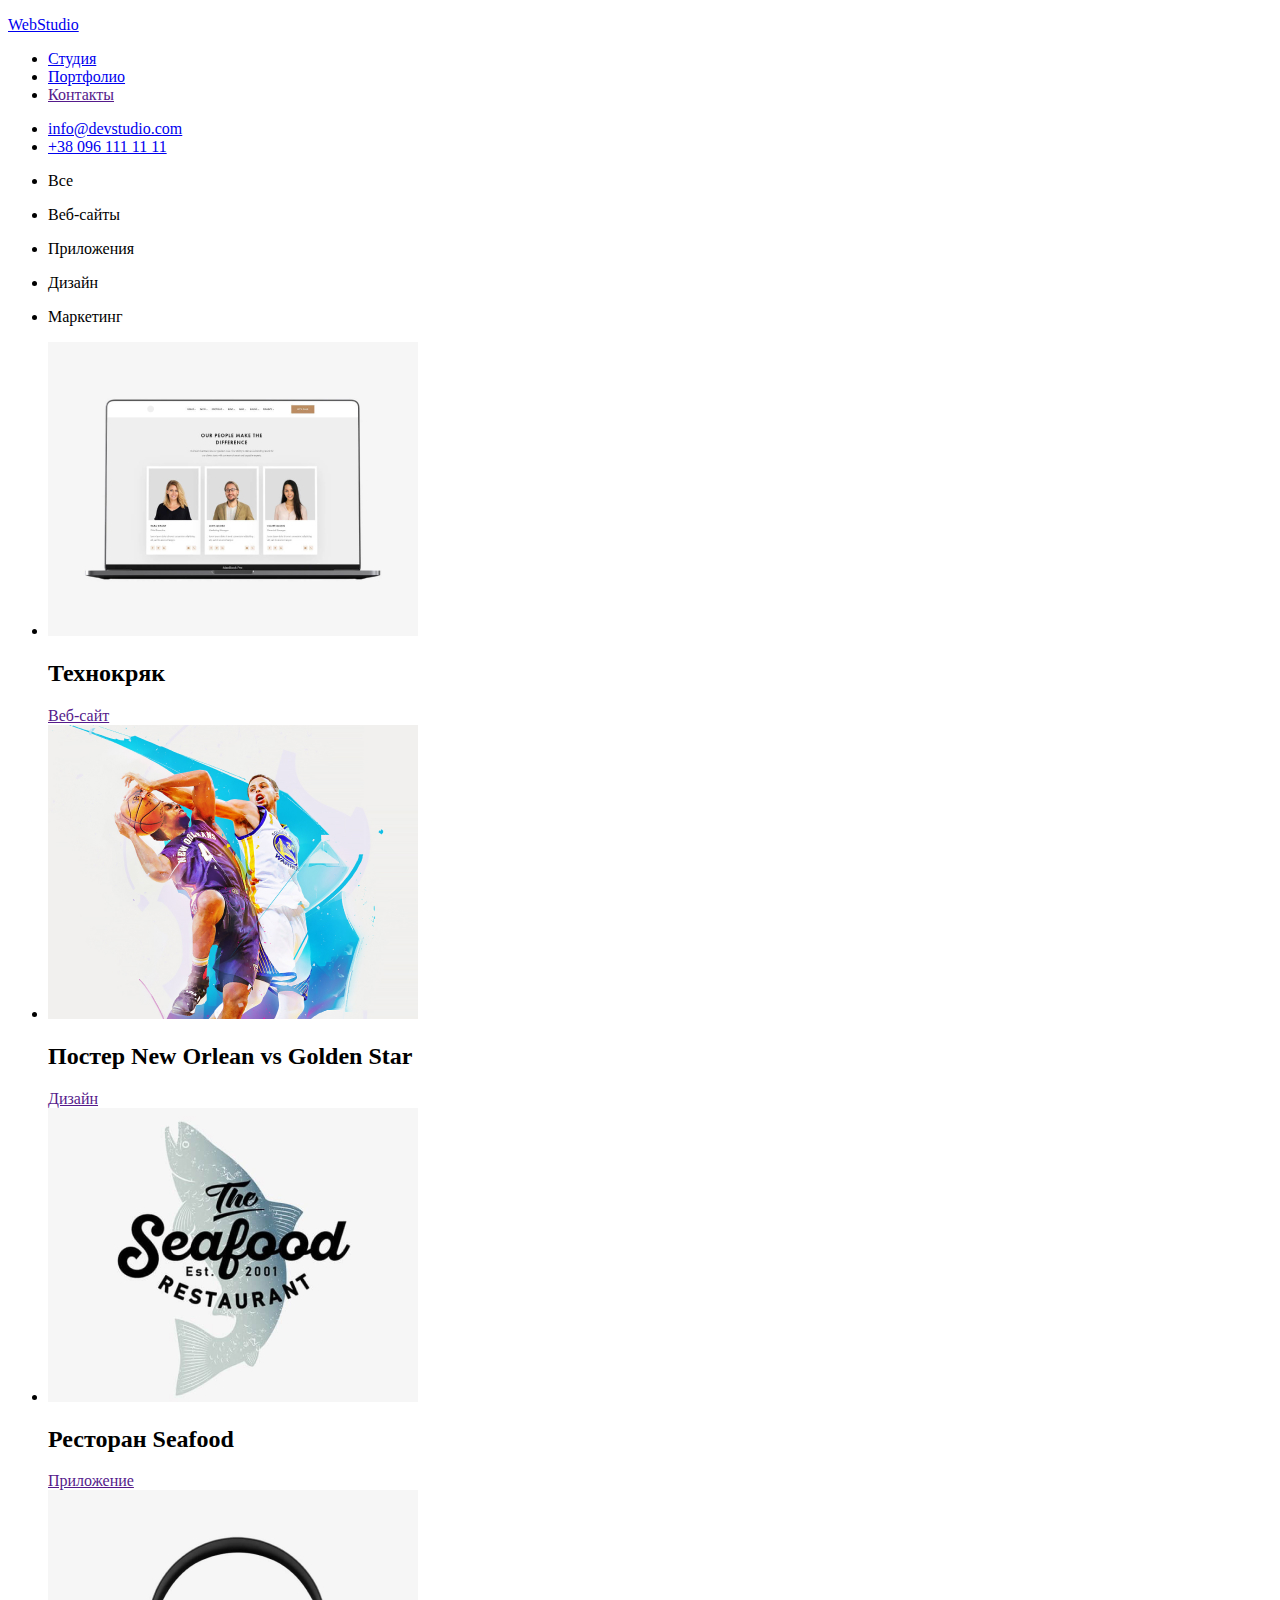
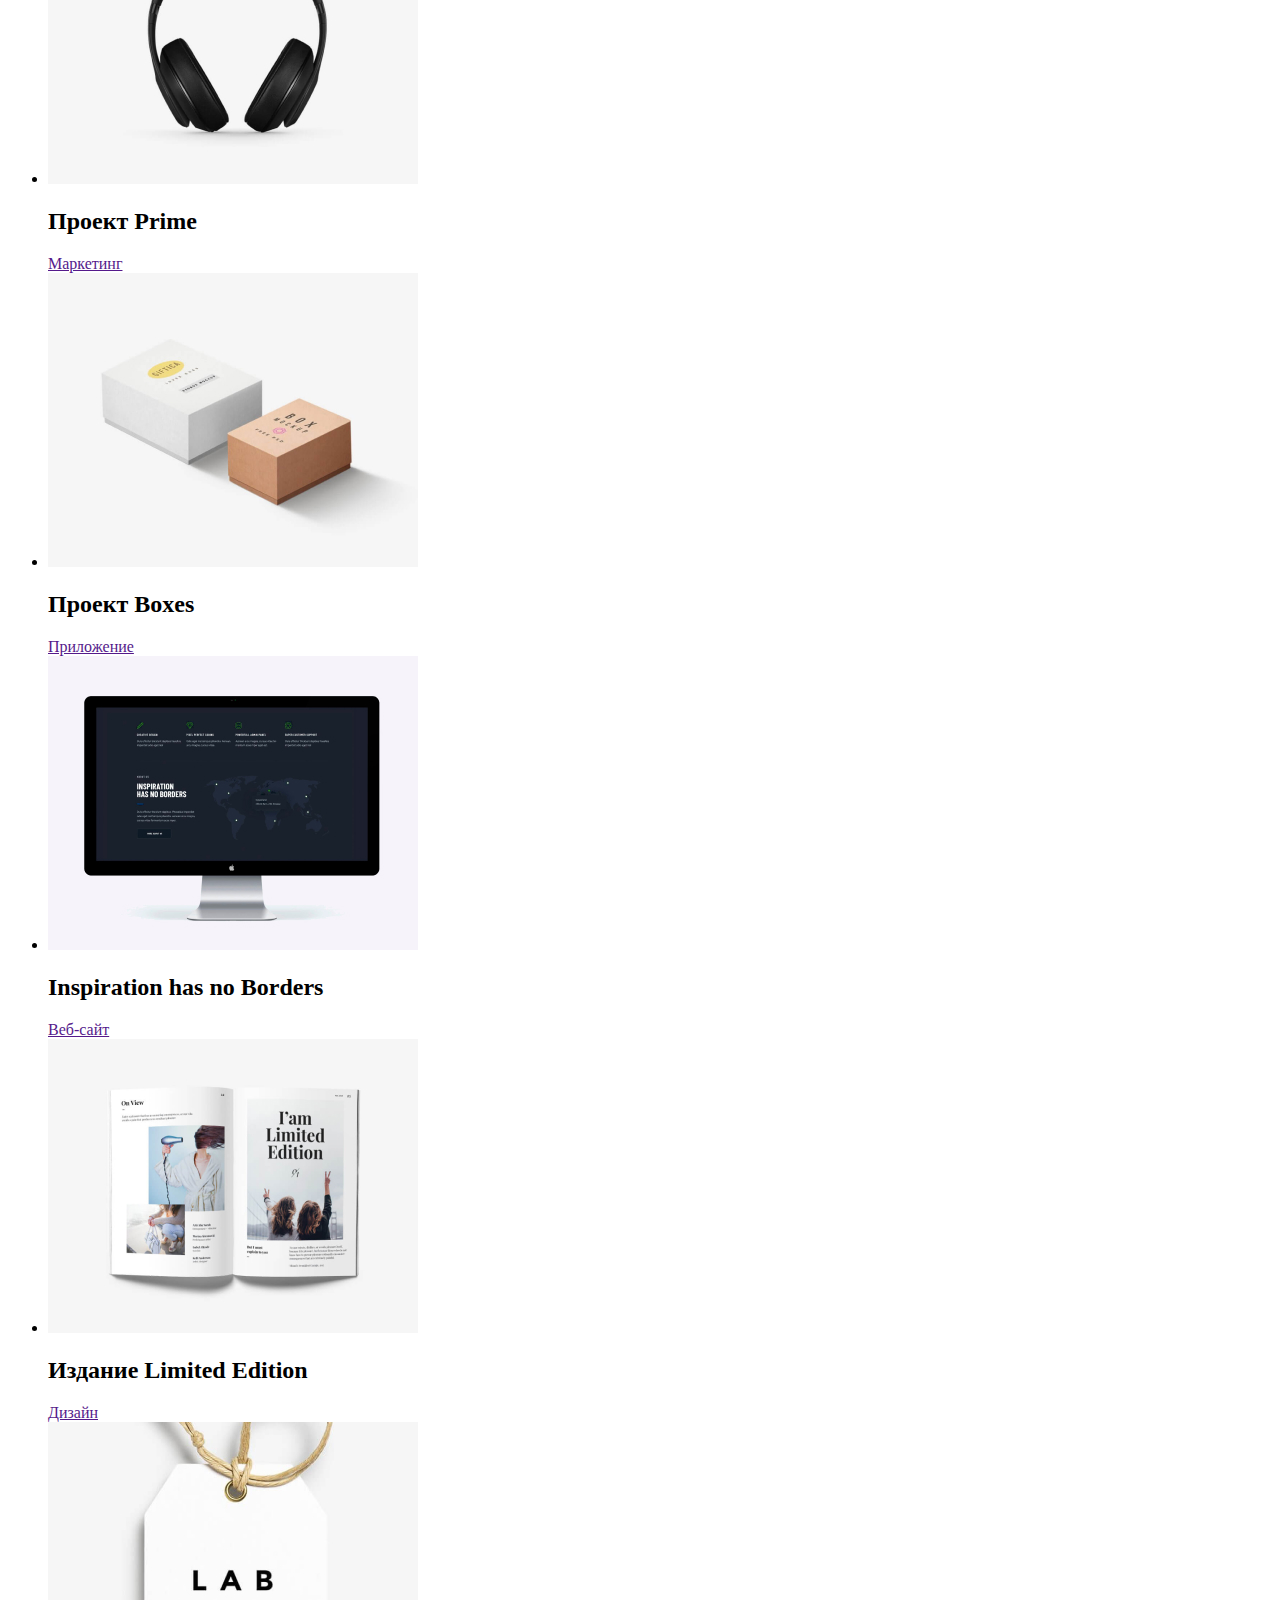
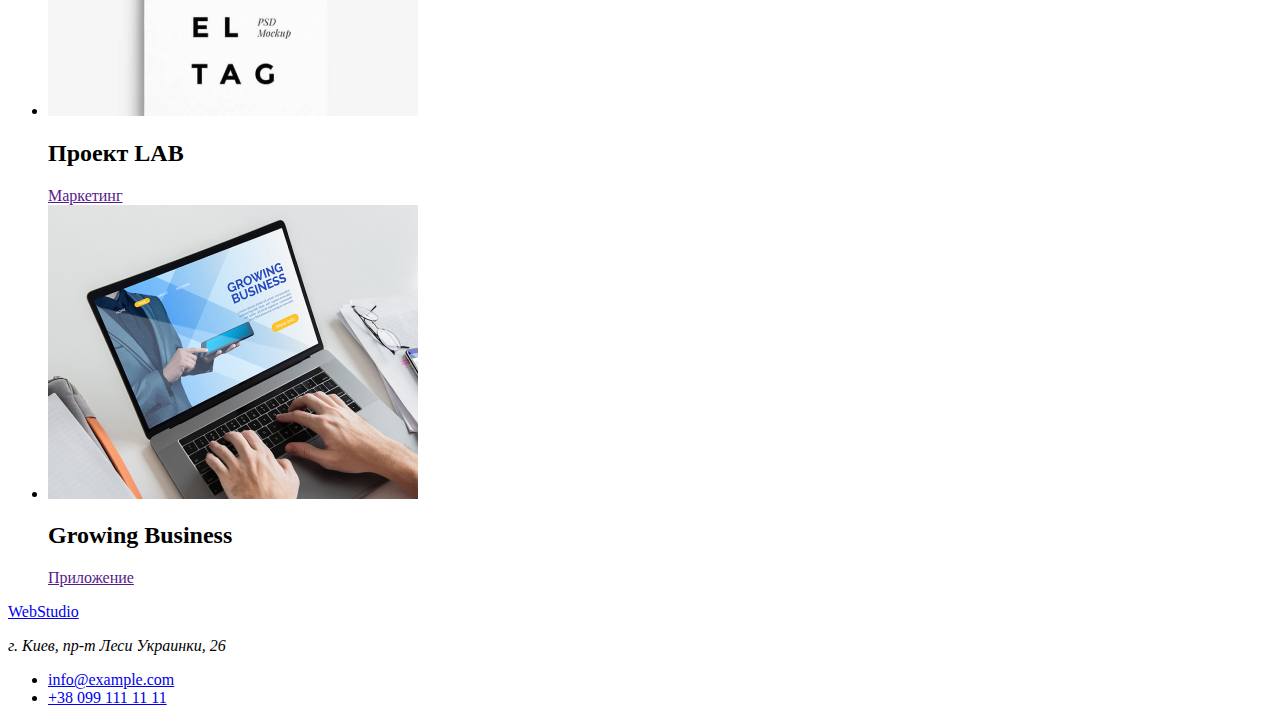
==== portfolio.html @ e9f5263c "дз2" ====
<!DOCTYPE html>
<html lang="en">
<head>
    <meta charset="UTF-8">
    <meta name="viewport" content="width=device-width, initial-scale=1.0">
    <title>Portfolio</title>
</head>
<body>

    <header>
        <nav>
            <a href="./index.html">
                <p>WebStudio</p>
            </a>
            <ul>
            <li><a href="./index.html">Студия</a></li>
                <li><a href="./portfolio.html">Портфолио</a></li>
                <li><a href="">Контакты</a></li>
            </ul>
            <ul>
                <li><a href="mailto:info@devstudio.com">info@devstudio.com</a></li>
                <li><a href="tel:+380961111111">+38 096 111 11 11</a></li>
            </ul>
        </nav>    
    </header>

    <main>

        <nav>
            <ul>
                <li>
                    <a href=""></a>
                    <p>Все</p>
                </li>
                <li>
                    <a href=""></a>
                    <p>Веб-сайты</p>
                </li>
                <li>
                    <a href=""></a>
                    <p>Приложения</p>
                </li>
                <li>
                    <a href=""></a>
                    <p>Дизайн</p>
                </li>
                <li>
                    <a href=""></a>
                    <p>Маркетинг</p>
                </li>
            </ul>
        </nav>

        <section>
            <h1 hidden>Эффективные решения для вашего бизнеса</h1>
           <ul>
               <li>
                   <img src="./images/Portfolio/img1.jpg" alt="">
                   <h2>Технокряк</h2>
                   <a href="">Веб-сайт</a>
               </li>
               <li>
                <img src="./images/Portfolio/img2.jpg" alt="">
                <h2>Постер New Orlean vs Golden Star</h2>
                <a href="">Дизайн</a>
            </li>
            <li>
                <img src="./images/Portfolio/img3.jpg" alt="">
                <h2>Ресторан Seafood</h2>
                <a href="">Приложение</a>
            </li>
            <li>
                <img src="./images/Portfolio/img4.jpg" alt="">
                <h2>Проект Prime</h2>
                <a href="">Маркетинг</a>
            </li>
            <li>
                <img src="./images/Portfolio/img5.jpg" alt="">
                <h2>Проект Boxes</h2>
                <a href="">Приложение</a>
            </li>
            <li>
                <img src="./images/Portfolio/img6.jpg" alt="">
                <h2>Inspiration has no Borders</h2>
                <a href="">Веб-сайт</a>
            </li>
            <li>
                <img src="./images/Portfolio/img7.jpg" alt="">
                <h2>Издание Limited Edition</h2>
                <a href="">Дизайн</a>
            </li>
            <li>
                <img src="./images/Portfolio/img8.jpg" alt="">
                <h2>Проект LAB</h2>
                <a href="">Маркетинг</a>
            </li>
            <li>
                <img src="./images/Portfolio/img9.jpg" alt="">
                <h2>Growing Business</h2>
                <a href="">Приложение</a>
            </li>
           </ul>
        </section>
    </main>

    <footer>
        <a href="./index.html">
            <p>WebStudio</p>
        </a>
            <div>
                <address>г. Киев, пр-т Леси Украинки, 26</address>
                <ul>
                    <li>
                        <a href="mailto:info@example.com">info@example.com</a>
                    </li>
                    <li>
                        <a href="tel:+380991111111">+38 099 111 11 11</a>
                    </li>
                </ul>
            </div>
    </footer>
    
</body>
</html>
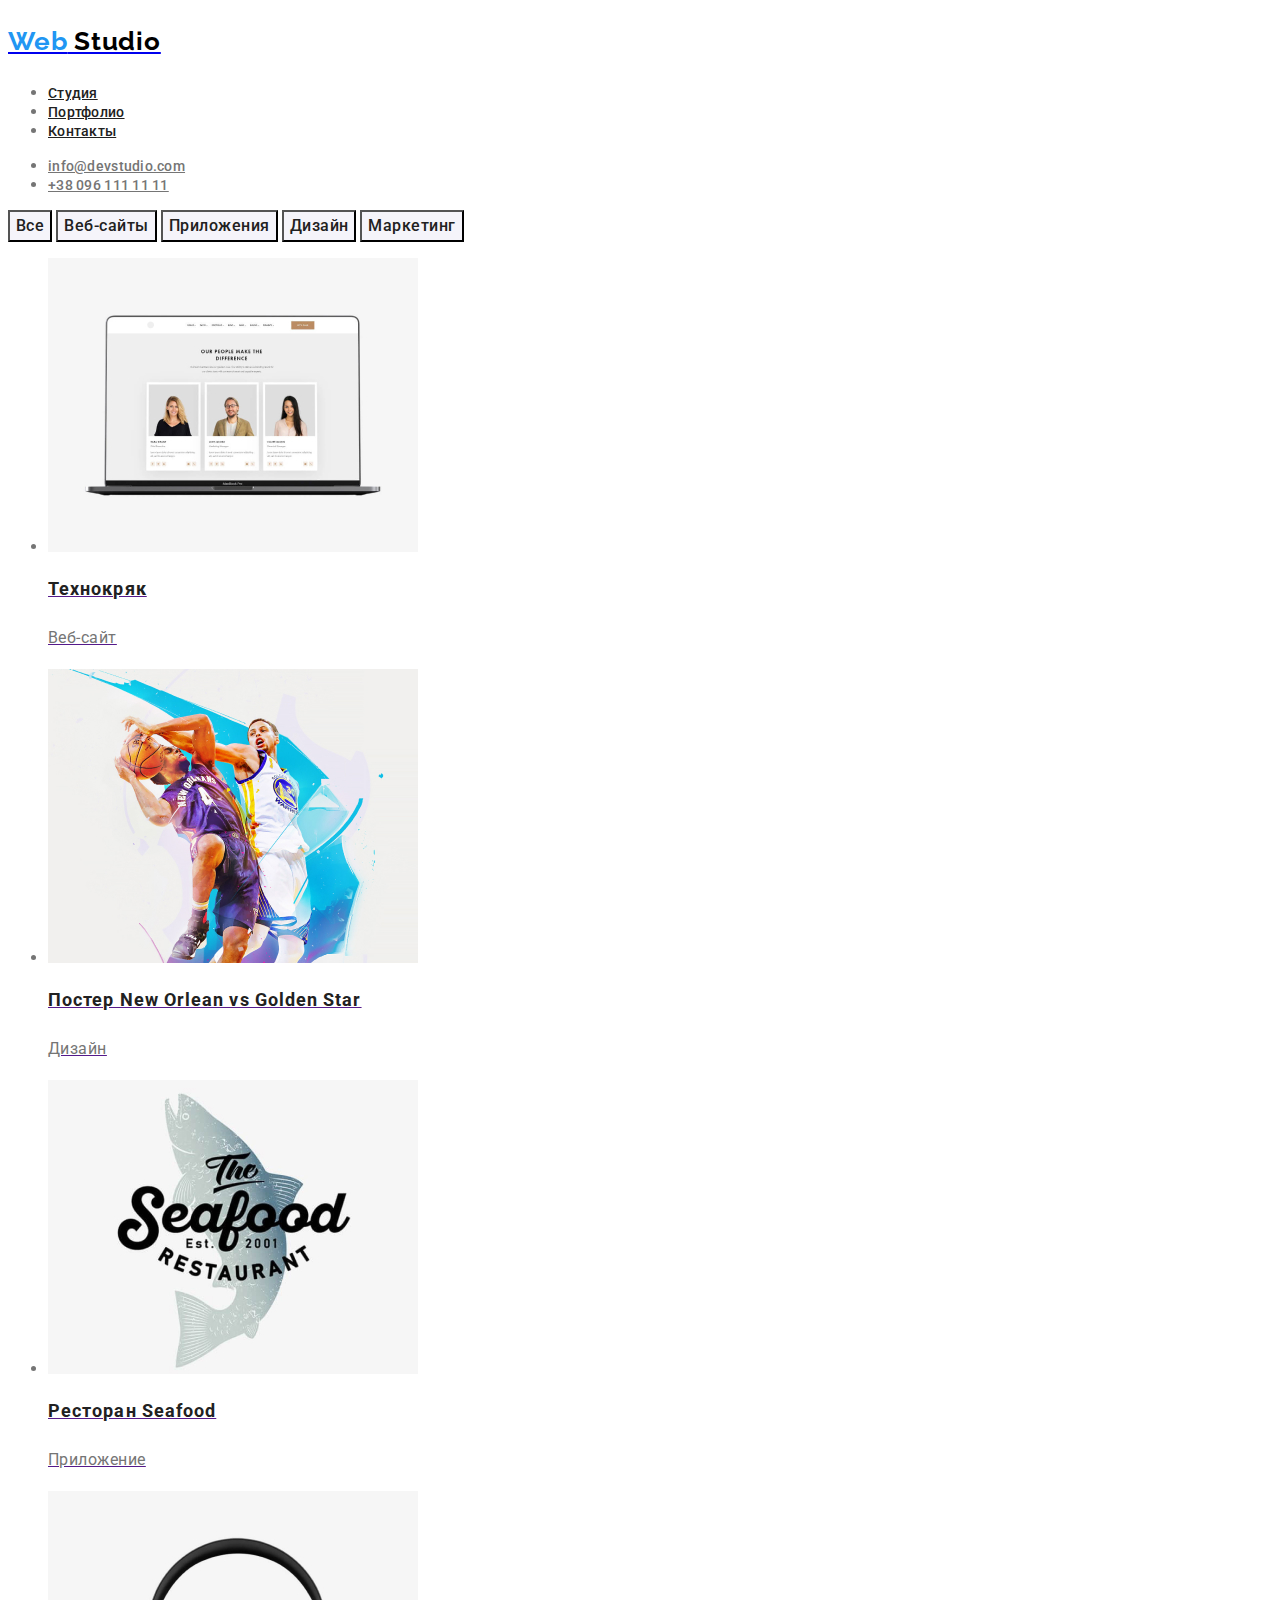
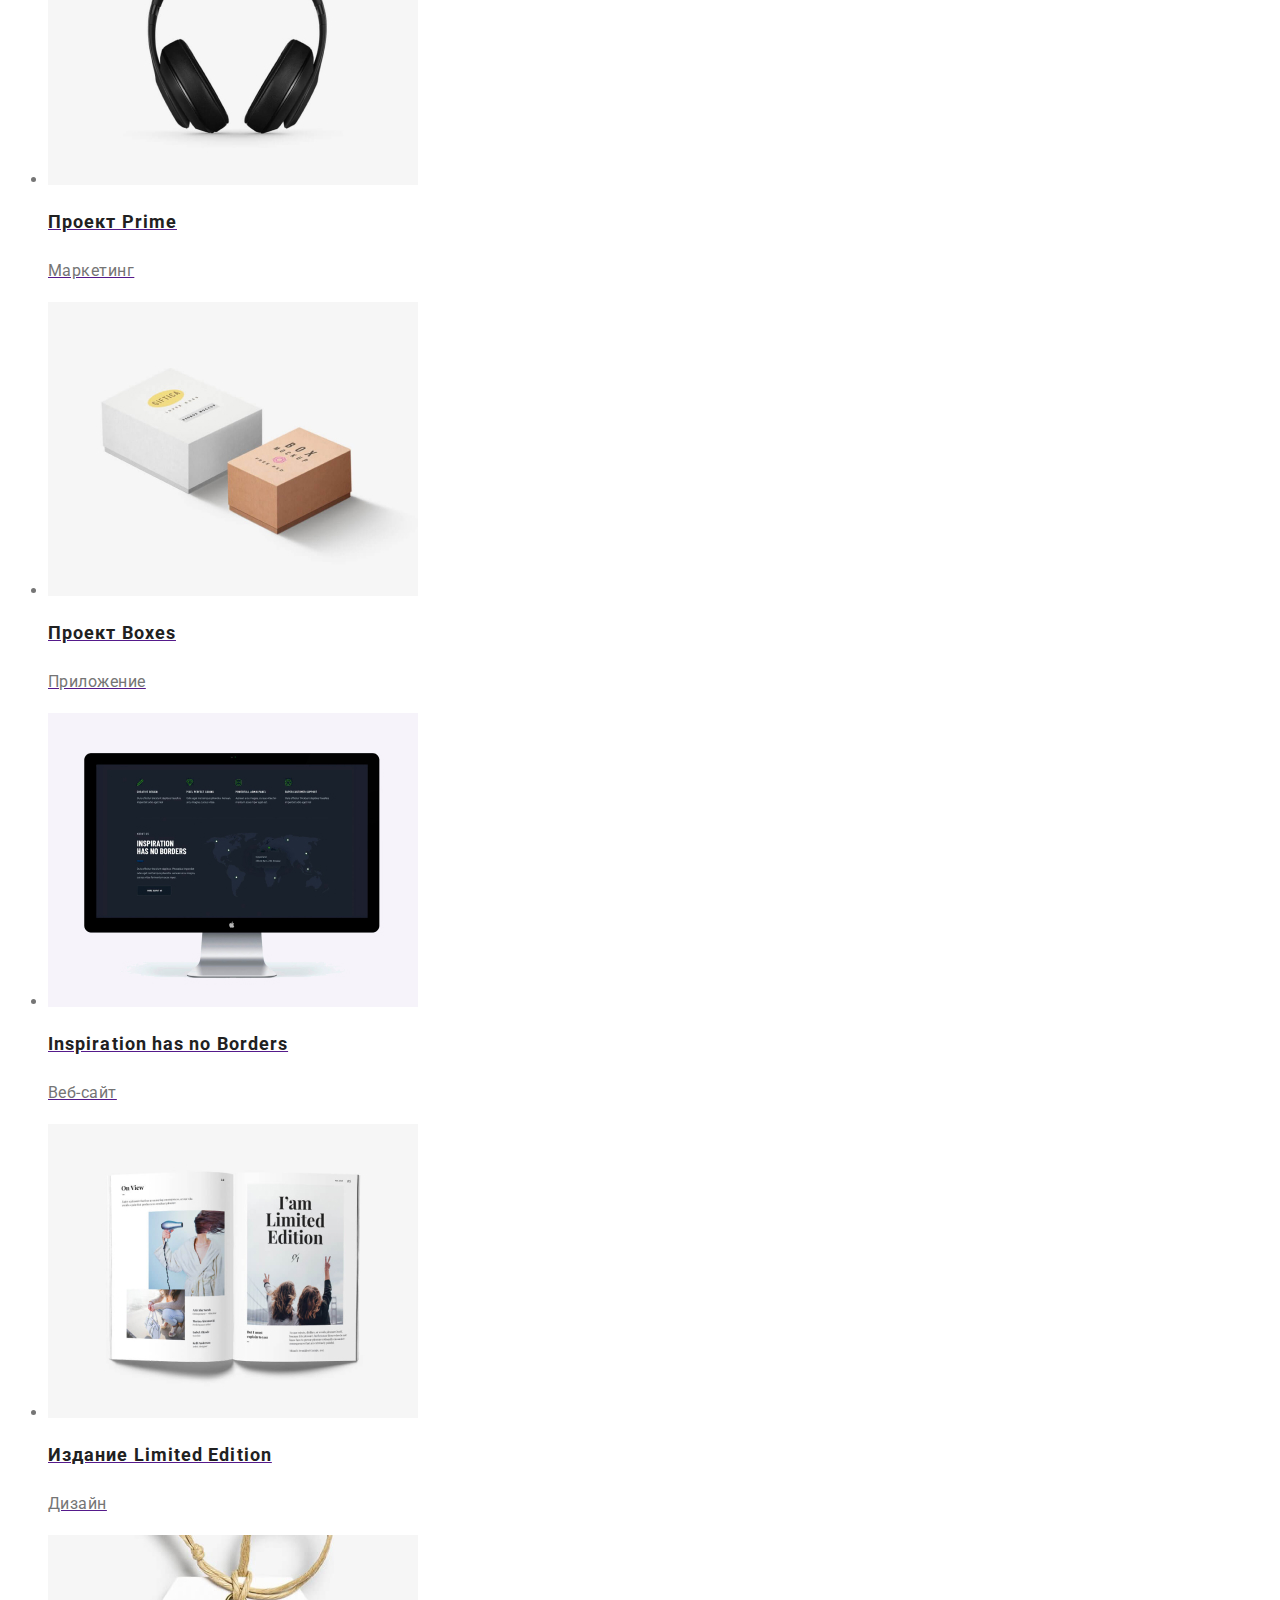
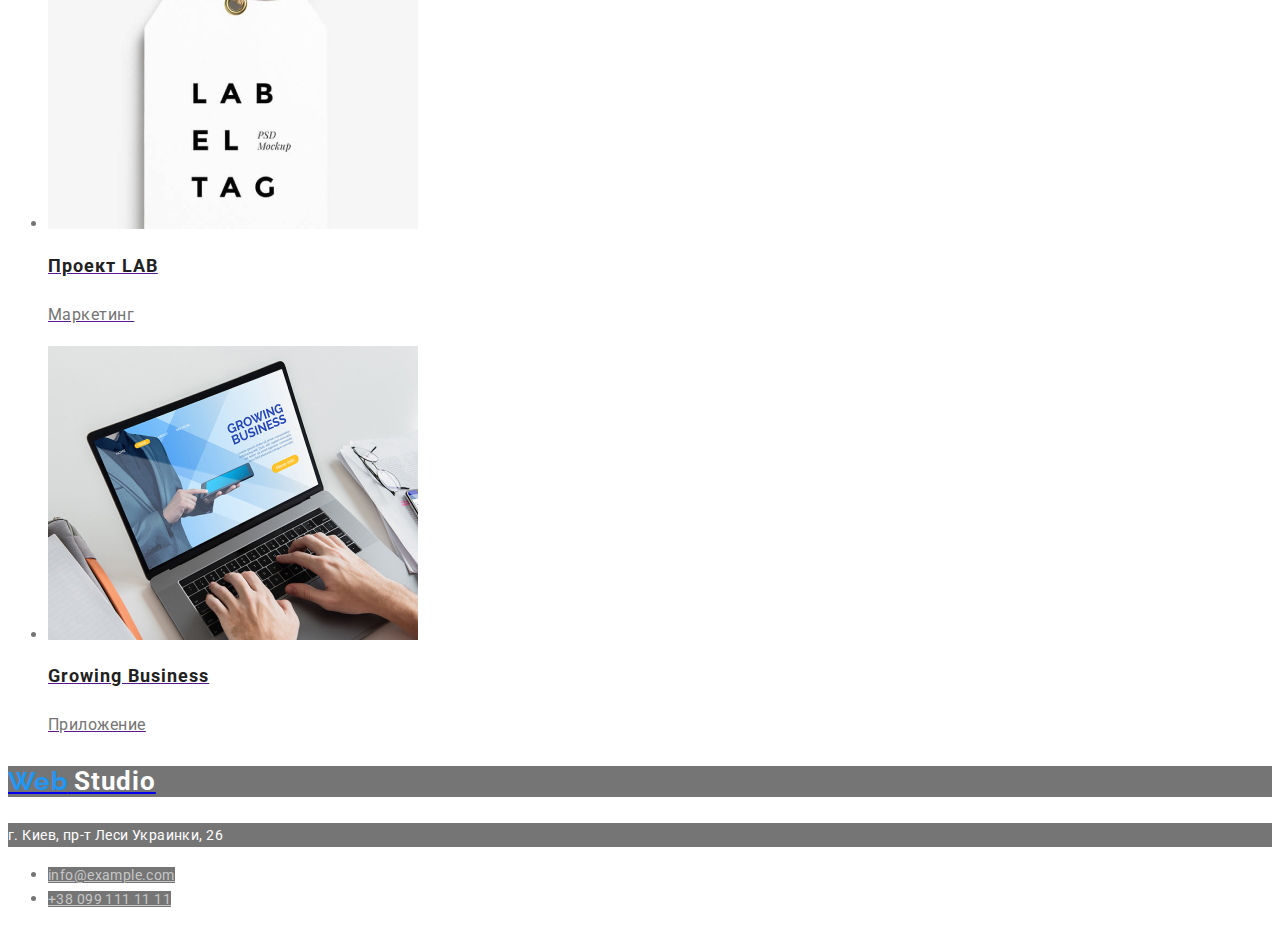
==== commit 835db8e1: "добавлены стили" ====
--- a/portfolio.html
+++ b/portfolio.html
@@ -1,124 +1,114 @@
 <!DOCTYPE html>
 <html lang="en">
-<head>
-    <meta charset="UTF-8">
-    <meta name="viewport" content="width=device-width, initial-scale=1.0">
+  <head>
+    <meta charset="UTF-8" />
+    <meta name="viewport" content="width=device-width, initial-scale=1.0" />
     <title>Portfolio</title>
-</head>
-<body>
+    <link rel="stylesheet" href="./css/style.css">
+    <link href="https://fonts.googleapis.com/css2?family=Roboto:wght@400;500;900&display=swap" rel="stylesheet">
+    <link href="https://fonts.googleapis.com/css2?family=Raleway:wght@800&display=swap" rel="stylesheet">
+  </head>
 
+  <body>
+    <!--Основная навигация-->
     <header>
-        <nav>
-            <a href="./index.html">
-                <p>WebStudio</p>
-            </a>
-            <ul>
-            <li><a href="./index.html">Студия</a></li>
-                <li><a href="./portfolio.html">Портфолио</a></li>
-                <li><a href="">Контакты</a></li>
-            </ul>
-            <ul>
-                <li><a href="mailto:info@devstudio.com">info@devstudio.com</a></li>
-                <li><a href="tel:+380961111111">+38 096 111 11 11</a></li>
-            </ul>
-        </nav>    
+      <nav class="navigation">
+        <a href="./index.html">
+          <p class="logo-navigation"> <span class="logo-part">Web</span> Studio</p>
+        </a>
+        <ul class="link">
+          <li><a class="header-link" href="./index.html">Cтудия</a></li>
+          <li><a class="header-link" href="./portfolio.html">Портфолио</a></li>
+          <li><a class="header-link" href="">Контакты</a></li>
+        </ul>
+        <ul class="contacte-header">
+          <li><a class="contacte-header-link" href="mailto:info@devstudio.com">info@devstudio.com</a></li>
+          <li><a class="contacte-header-link" href="tel:+380961111111">+38 096 111 11 11</a></li>
+        </ul>
+      </nav>
     </header>
 
     <main>
+      <!--Фильтрация-->
+      <section class="filter">
+        <h2 hidden>Фильтр по странице</h2>
+        <button class="filter-button">Все</button>
+        <button class="filter-button">Веб-сайты</button>
+        <button class="filter-button">Приложения</button>
+        <button class="filter-button">Дизайн</button>
+        <button class="filter-button">Маркетинг</button>
+      </section>
 
-        <nav>
-            <ul>
-                <li>
-                    <a href=""></a>
-                    <p>Все</p>
-                </li>
-                <li>
-                    <a href=""></a>
-                    <p>Веб-сайты</p>
-                </li>
-                <li>
-                    <a href=""></a>
-                    <p>Приложения</p>
-                </li>
-                <li>
-                    <a href=""></a>
-                    <p>Дизайн</p>
-                </li>
-                <li>
-                    <a href=""></a>
-                    <p>Маркетинг</p>
-                </li>
-            </ul>
-        </nav>
-
-        <section>
-            <h1 hidden>Эффективные решения для вашего бизнеса</h1>
-           <ul>
-               <li>
-                   <img src="./images/Portfolio/img1.jpg" alt="">
-                   <h2>Технокряк</h2>
-                   <a href="">Веб-сайт</a>
-               </li>
-               <li>
-                <img src="./images/Portfolio/img2.jpg" alt="">
-                <h2>Постер New Orlean vs Golden Star</h2>
-                <a href="">Дизайн</a>
-            </li>
-            <li>
-                <img src="./images/Portfolio/img3.jpg" alt="">
-                <h2>Ресторан Seafood</h2>
-                <a href="">Приложение</a>
-            </li>
-            <li>
-                <img src="./images/Portfolio/img4.jpg" alt="">
-                <h2>Проект Prime</h2>
-                <a href="">Маркетинг</a>
-            </li>
-            <li>
-                <img src="./images/Portfolio/img5.jpg" alt="">
-                <h2>Проект Boxes</h2>
-                <a href="">Приложение</a>
-            </li>
-            <li>
-                <img src="./images/Portfolio/img6.jpg" alt="">
-                <h2>Inspiration has no Borders</h2>
-                <a href="">Веб-сайт</a>
-            </li>
-            <li>
-                <img src="./images/Portfolio/img7.jpg" alt="">
-                <h2>Издание Limited Edition</h2>
-                <a href="">Дизайн</a>
-            </li>
-            <li>
-                <img src="./images/Portfolio/img8.jpg" alt="">
-                <h2>Проект LAB</h2>
-                <a href="">Маркетинг</a>
-            </li>
-            <li>
-                <img src="./images/Portfolio/img9.jpg" alt="">
-                <h2>Growing Business</h2>
-                <a href="">Приложение</a>
-            </li>
-           </ul>
-        </section>
+      <!--Примеры проектов-->
+      <section class="work-examples">
+        <h2 hidden>Эффективные решения для вашего бизнеса</h2>
+        <ul>
+          <li>
+            <a href=""><img class="work-examples-image" src="./images/Portfolio/img1.jpg" alt="" /></a>
+            <a href=""><h2 class="work-examples-title">Технокряк</h2></a>
+            <a href=""><p class="work-examples-link">Веб-сайт</p></a>
+          </li>
+          <li>
+            <a href=""><img class="work-examples-image" src="./images/Portfolio/img2.jpg" alt="" /></a>
+            <a href=""><h2 class="work-examples-title">Постер New Orlean vs Golden Star</h2></a>
+            <a href=""><p class="work-examples-link">Дизайн</p></a>
+          </li>
+          <li>
+            <a href=""><img class="work-examples-image" src="./images/Portfolio/img3.jpg" alt="" /></a>
+            <a href=""><h2 class="work-examples-title">Ресторан Seafood</h2></a>
+            <a href=""><p class="work-examples-link">Приложение</p></a>
+          </li>
+          <li>
+            <a href=""><img class="work-examples-image" src="./images/Portfolio/img4.jpg" alt="" /></a>
+            <a href=""><h2 class="work-examples-title">Проект Prime</h2></a>
+            <a href=""><p class="work-examples-link">Маркетинг</p></a>
+          </li>
+          <li>
+            <a href=""><img class="work-examples-image" src="./images/Portfolio/img5.jpg" alt="" /></a>
+            <a href=""><h2 class="work-examples-title">Проект Boxes</h2></a>
+            <a href=""><p class="work-examples-link">Приложение</p></a>
+          </li>
+          <li>
+            <a href=""><img class="work-examples-image" src="./images/Portfolio/img6.jpg" alt="" /></a>
+            <a href=""><h2 class="work-examples-title">Inspiration has no Borders</h2></a>
+            <a href=""><p class="work-examples-link">Веб-сайт</p></a>
+          </li>
+          <li>
+            <a href=""><img class="work-examples-image" src="./images/Portfolio/img7.jpg" alt="" /></a>
+            <a href=""><h2 class="work-examples-title">Издание Limited Edition</h2></a>
+            <a href=""><p class="work-examples-link">Дизайн</p></a>
+          </li>
+          <li>
+            <a href=""><img class="work-examples-image" src="./images/Portfolio/img8.jpg" alt="" /></a>
+            <a href=""><h2 class="work-examples-title">Проект LAB</h2></a>
+            <a href=""><p class="work-examples-link">Маркетинг</p></a>
+          </li>
+          <li>
+            <a href=""><img class="work-examples-image" src="./images/Portfolio/img9.jpg" alt="" /></a>
+            <a href=""><h2 class="work-examples-title">Growing Business</h2></a>
+            <a href=""><p class="work-examples-link">Приложение</p></a>
+          </li>
+        </ul>
+      </section>
     </main>
 
-    <footer>
-        <a href="./index.html">
-            <p>WebStudio</p>
-        </a>
-            <div>
-                <address>г. Киев, пр-т Леси Украинки, 26</address>
-                <ul>
-                    <li>
-                        <a href="mailto:info@example.com">info@example.com</a>
-                    </li>
-                    <li>
-                        <a href="tel:+380991111111">+38 099 111 11 11</a>
-                    </li>
-                </ul>
-            </div>
+    <!--Подвал-->
+    <footer class="footer">
+      <a href="./index.html">
+        <p class="logo-footer"> <span class="logo-part">Web</span> Studio</p>
+      </a>
+      <div>
+        <address class="address-footer">г. Киев, пр-т Леси Украинки, 26</address>
+        <ul>
+          <li>
+            <a class="contacte-footer-link" href="mailto:info@example.com">info@example.com</a>
+          </li>
+          <li>
+            <a class="contacte-footer-link" href="tel:+380991111111">+38 099 111 11 11</a>
+          </li>
+        </ul>
+      </div>
     </footer>
-    
-</body>
-</html>+  </body>
+
+</html>
--- a/css/style.css
+++ b/css/style.css
@@ -0,0 +1,214 @@
+body {
+  font-family: 'Roboto', sans-serif;
+  color: #757575;
+}
+
+/* WebStudio */
+.logo-navigation {
+  font-family: 'Raleway', sans-serif;
+  font-style: normal;
+  font-weight: bold;
+  font-size: 26px;
+  line-height: 31px;
+  letter-spacing: 0.03em;
+  color: #000000;
+}
+
+/*основная навигация по сайту*/
+.logo-part {
+  font-family: Raleway;
+  font-style: normal;
+  font-weight: bold;
+  font-size: 26px;
+  line-height: 31px;
+  letter-spacing: 0.03em;
+  color: #2196f3;
+}
+
+.header-link {
+  color: #212121;
+  font-weight: 500;
+  font-size: 14px;
+  line-height: 16px;
+  letter-spacing: 0.02em;
+}
+
+.link .header-link:hover {
+  color: #2196f3;
+}
+
+.link .header-link:focus {
+  color: #2196f3;
+}
+
+.contacte-header-link {
+  font-style: normal;
+  font-weight: 500;
+  font-size: 14px;
+  line-height: 16px;
+  letter-spacing: 0.02em;
+  color: #757575;
+}
+
+.contacte-header .contacte-header-link:hover {
+  color: #2196f3;
+}
+
+.contacte-header .contacte-header-link:focus {
+  color: #2196f3;
+}
+
+.hero {
+  font-style: normal;
+  font-weight: 900;
+  font-size: 44px;
+  line-height: 60px;
+  text-align: center;
+  letter-spacing: 0.06em;
+  text-transform: uppercase;
+  color: #ffffff;
+  /*для наглядности цвета заголовка*/
+  background-color: #757575;
+}
+
+.order {
+  font-style: normal;
+  font-weight: bold;
+  font-size: 16px;
+  line-height: 30px;
+  display: flex;
+  align-items: center;
+  text-align: center;
+  letter-spacing: 0.06em;
+  color: #ffffff;
+  background-color: #2196f3;
+}
+
+.heading-company-advantages {
+  font-weight: bold;
+  font-size: 14px;
+  line-height: 16px;
+  letter-spacing: 0.03em;
+  text-transform: uppercase;
+  color: #212121;
+}
+
+.text-company-advantages {
+  font-style: normal;
+  font-weight: normal;
+  font-size: 14px;
+  line-height: 24px;
+  letter-spacing: 0.03em;
+  color: #757575;
+}
+
+.section-header {
+  font-style: normal;
+  font-weight: bold;
+  font-size: 36px;
+  line-height: 42px;
+  text-align: center;
+  letter-spacing: 0.03em;
+  color: #212121;
+}
+
+.heading-company-team {
+  font-style: normal;
+  font-weight: 500;
+  font-size: 16px;
+  line-height: 19px;
+  text-align: center;
+  letter-spacing: 0.03em;
+  color: #212121;
+}
+
+.text-company-team {
+  font-style: normal;
+  font-weight: normal;
+  font-size: 16px;
+  line-height: 19px;
+  text-align: center;
+  letter-spacing: 0.03em;
+  color: #757575;
+}
+
+.logo-footer {
+  font-style: normal;
+  font-weight: bold;
+  font-size: 26px;
+  line-height: 31px;
+  letter-spacing: 0.03em;
+  color: #ffffff;
+  /*для видимости*/
+  background-color: #757575;
+}
+
+.address-footer {
+  font-style: normal;
+  font-weight: normal;
+  font-size: 14px;
+  line-height: 24px;
+  letter-spacing: 0.03em;
+  color: #ffffff;
+  /*для видимости*/
+  background-color: #757575;
+}
+
+.contacte-footer-link {
+  font-style: normal;
+  font-weight: normal;
+  font-size: 14px;
+  line-height: 24px;
+  letter-spacing: 0.03em;
+  color: rgba(255, 255, 255, 0.6);
+  /*для видимости*/
+  background-color: #757575;
+}
+
+.footer .contacte-footer-link:hover {
+  color: #2196f3;
+}
+
+.footer .contacte-footer-link:focus {
+  color: #2196f3;
+}
+
+.filter-button {
+  font-family: Roboto;
+  font-style: normal;
+  font-weight: 500;
+  font-size: 16px;
+  line-height: 26px;
+  text-align: center;
+  letter-spacing: 0.03em;
+  color: #212121;
+  background-color: #f5f4fa;
+}
+
+.filter .filter-button:hover {
+  background-color: #2196f3;
+  color: #ffffff;
+}
+
+.filter .filter-button:focus {
+  background-color: #2196f3;
+  color: #ffffff;
+}
+
+.work-examples-title {
+  font-style: normal;
+  font-weight: bold;
+  font-size: 18px;
+  line-height: 36px;
+  letter-spacing: 0.06em;
+  color: #212121;
+}
+
+.work-examples-link {
+  font-style: normal;
+  font-weight: normal;
+  font-size: 16px;
+  line-height: 30px;
+  letter-spacing: 0.03em;
+  color: #757575;
+}
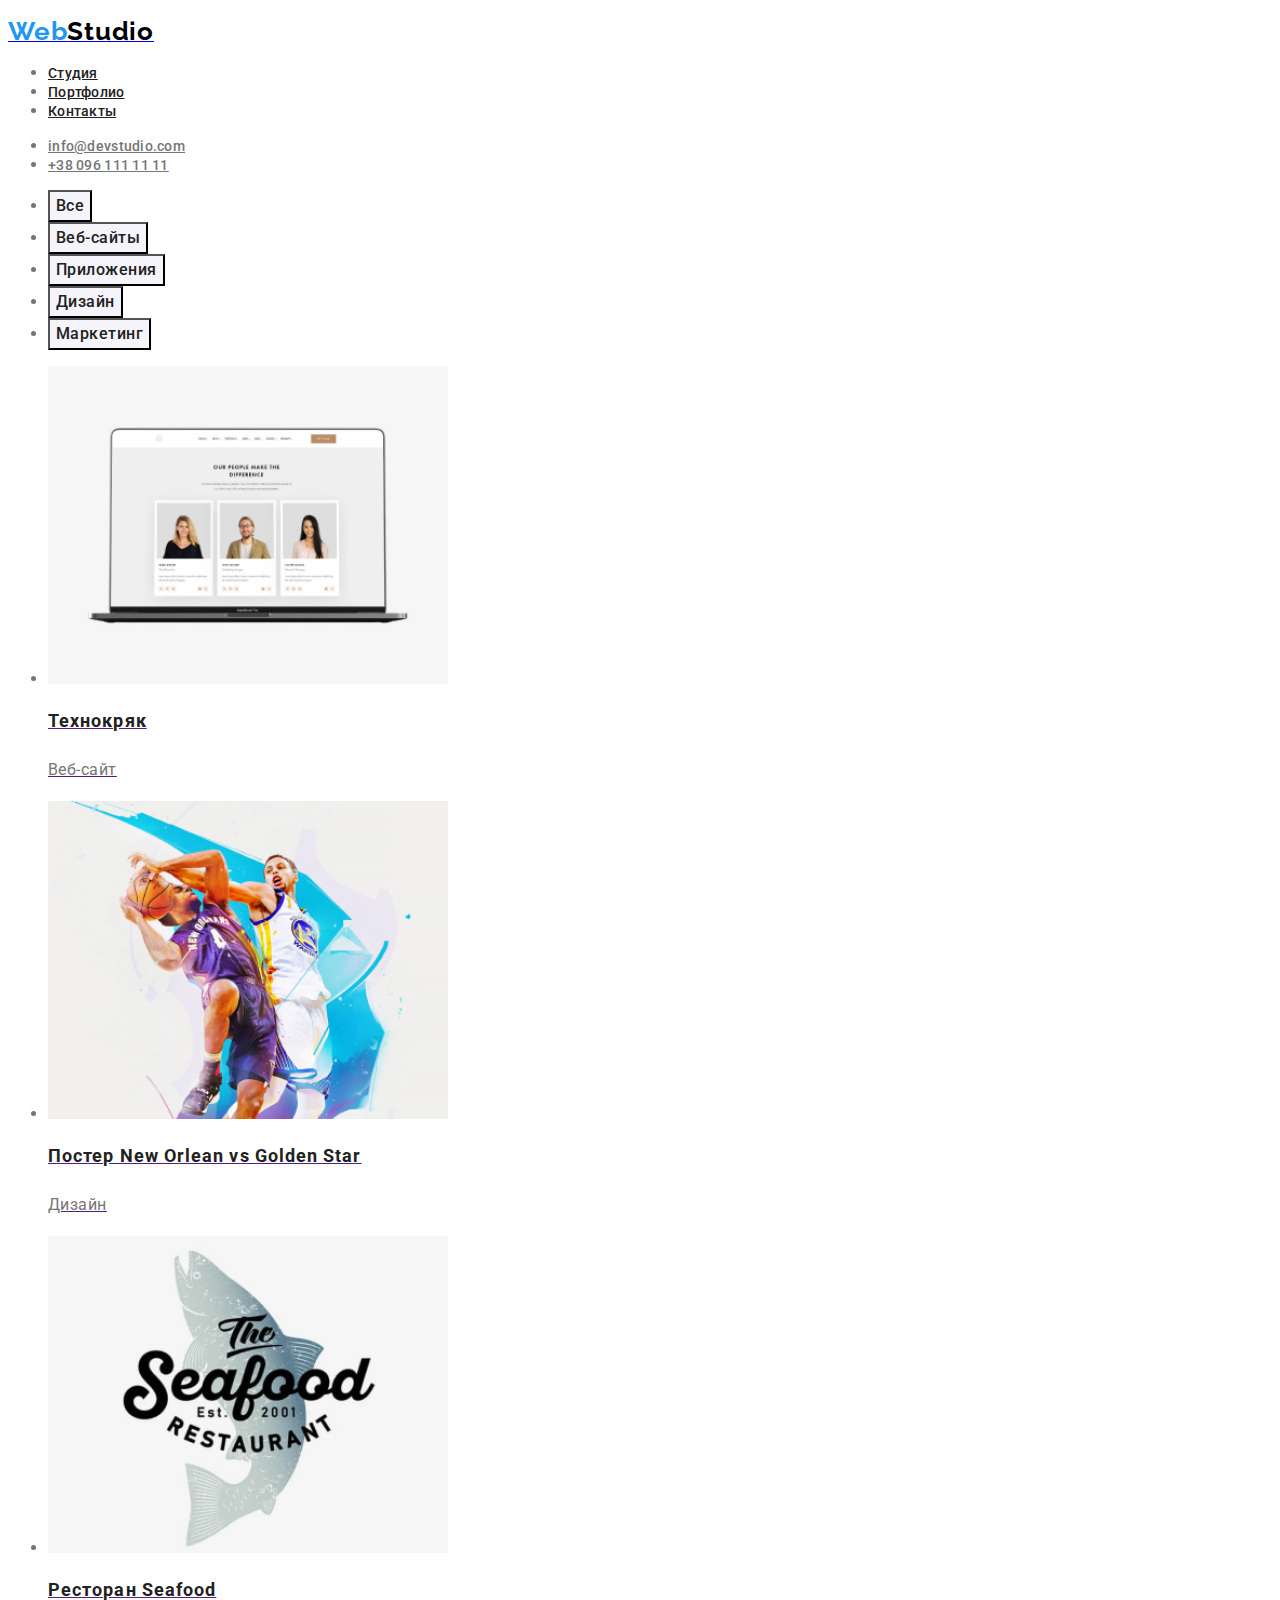
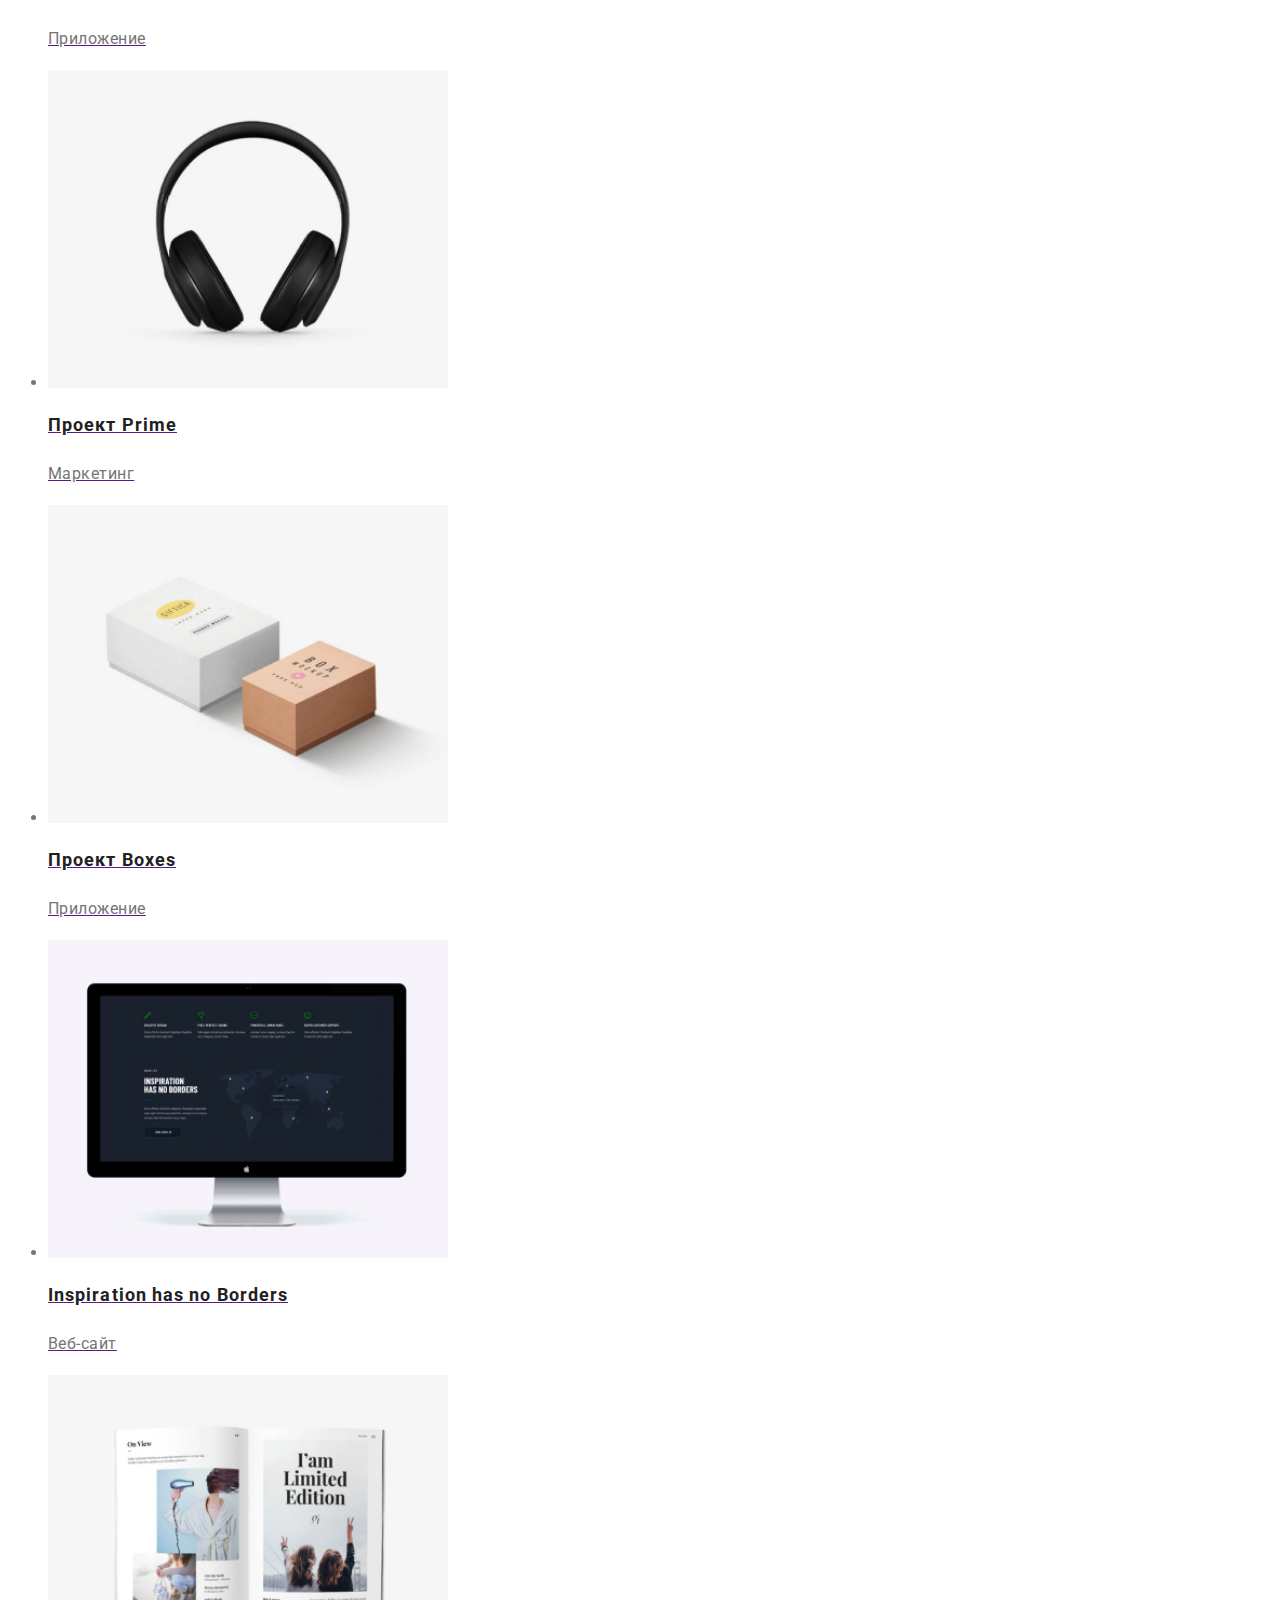
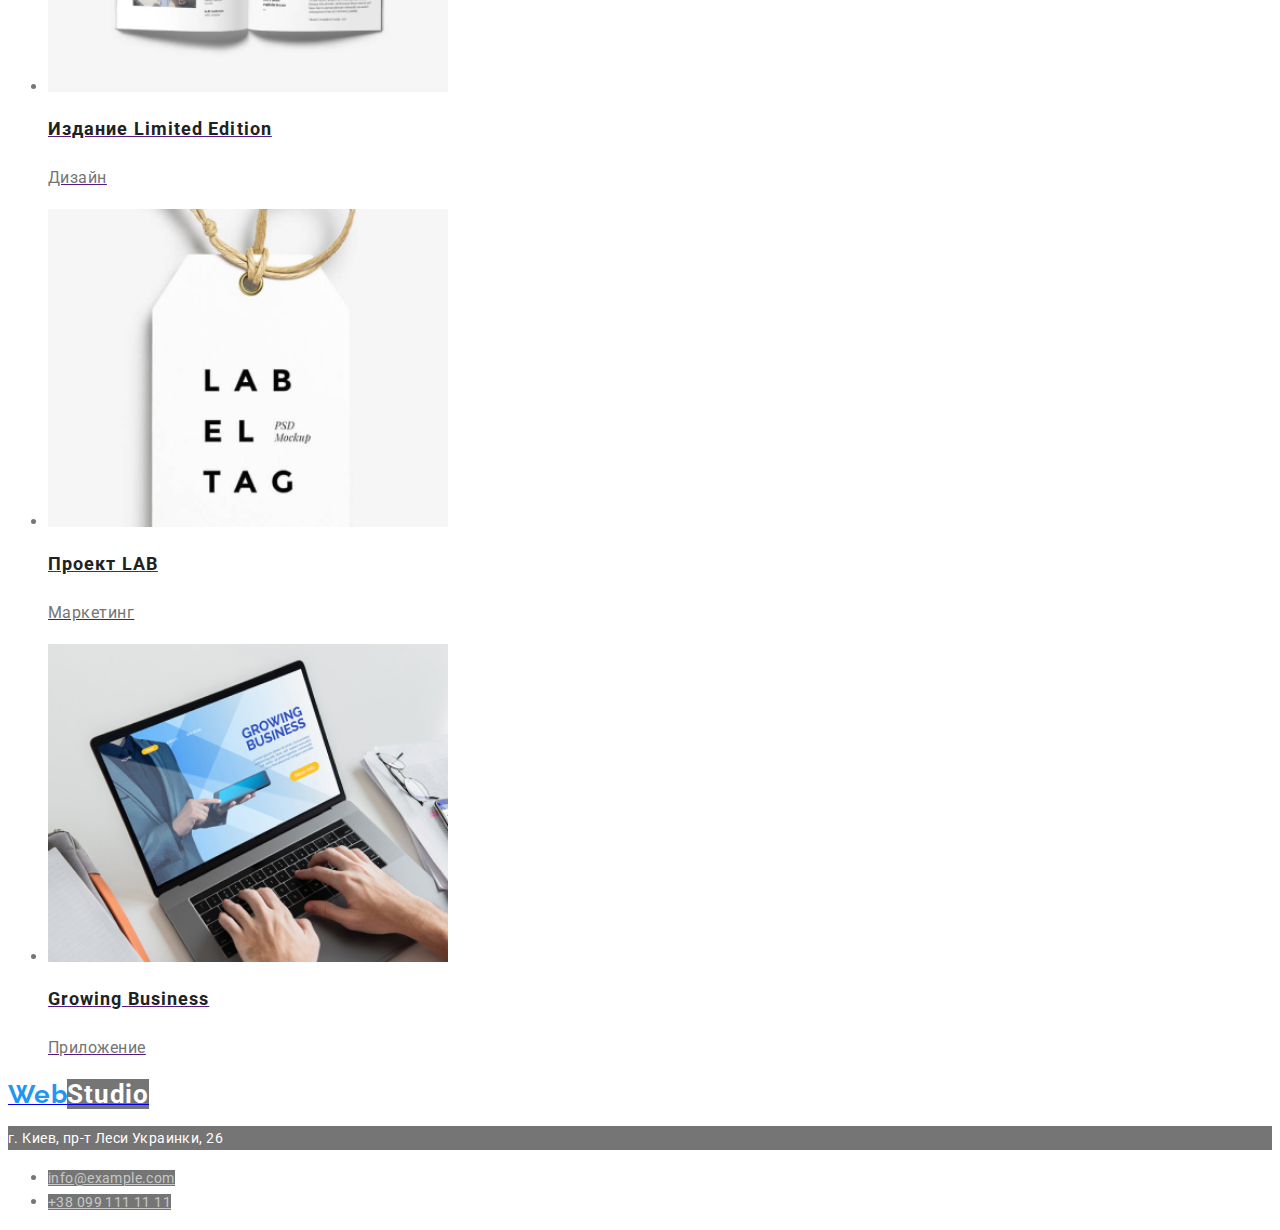
==== commit 9d9deb93: "исправления по результатам проверки ментора" ====
--- a/portfolio.html
+++ b/portfolio.html
@@ -1,5 +1,5 @@
 <!DOCTYPE html>
-<html lang="en">
+<html lang="ru">
   <head>
     <meta charset="UTF-8" />
     <meta name="viewport" content="width=device-width, initial-scale=1.0" />
@@ -14,7 +14,7 @@
     <header>
       <nav class="navigation">
         <a href="./index.html">
-          <p class="logo-navigation"> <span class="logo-part">Web</span> Studio</p>
+          <p> <span class="logo-part">Web</span><span class="logo-navigation">Studio</span></p>
         </a>
         <ul class="link">
           <li><a class="header-link" href="./index.html">Cтудия</a></li>
@@ -32,11 +32,13 @@
       <!--Фильтрация-->
       <section class="filter">
         <h2 hidden>Фильтр по странице</h2>
-        <button class="filter-button">Все</button>
-        <button class="filter-button">Веб-сайты</button>
-        <button class="filter-button">Приложения</button>
-        <button class="filter-button">Дизайн</button>
-        <button class="filter-button">Маркетинг</button>
+        <ul>
+          <li><button class="filter-button">Все</button></li>
+          <li><button class="filter-button">Веб-сайты</button></li>
+          <li><button class="filter-button">Приложения</button></li>
+          <li><button class="filter-button">Дизайн</button></li>
+          <li><button class="filter-button">Маркетинг</button></li>
+        </ul>
       </section>
 
       <!--Примеры проектов-->
@@ -44,49 +46,58 @@
         <h2 hidden>Эффективные решения для вашего бизнеса</h2>
         <ul>
           <li>
-            <a href=""><img class="work-examples-image" src="./images/Portfolio/img1.jpg" alt="" /></a>
-            <a href=""><h2 class="work-examples-title">Технокряк</h2></a>
-            <a href=""><p class="work-examples-link">Веб-сайт</p></a>
+            <a href=""><img class="work-examples-image" src="./images/Portfolio/img1.jpg" width="400" alt="" />
+              <h2 class="work-examples-title">Технокряк</h2>
+              <p class="work-examples-link">Веб-сайт</p>
+            </a>
           </li>
           <li>
-            <a href=""><img class="work-examples-image" src="./images/Portfolio/img2.jpg" alt="" /></a>
-            <a href=""><h2 class="work-examples-title">Постер New Orlean vs Golden Star</h2></a>
-            <a href=""><p class="work-examples-link">Дизайн</p></a>
+            <a href=""><img class="work-examples-image" src="./images/Portfolio/img2.jpg" width="400" alt="" />
+              <h2 class="work-examples-title">Постер New Orlean vs Golden Star</h2>
+              <p class="work-examples-link">Дизайн</p>
+            </a>
           </li>
           <li>
-            <a href=""><img class="work-examples-image" src="./images/Portfolio/img3.jpg" alt="" /></a>
-            <a href=""><h2 class="work-examples-title">Ресторан Seafood</h2></a>
-            <a href=""><p class="work-examples-link">Приложение</p></a>
+            <a href=""><img class="work-examples-image" src="./images/Portfolio/img3.jpg" width="400" alt="" />
+              <h2 class="work-examples-title">Ресторан Seafood</h2>
+              <p class="work-examples-link">Приложение</p>
+            </a>
           </li>
           <li>
-            <a href=""><img class="work-examples-image" src="./images/Portfolio/img4.jpg" alt="" /></a>
-            <a href=""><h2 class="work-examples-title">Проект Prime</h2></a>
-            <a href=""><p class="work-examples-link">Маркетинг</p></a>
+            <a href=""><img class="work-examples-image" src="./images/Portfolio/img4.jpg" width="400" alt="" />
+              <h2 class="work-examples-title">Проект Prime</h2>
+              <p class="work-examples-link">Маркетинг</p>
+            </a>
           </li>
           <li>
-            <a href=""><img class="work-examples-image" src="./images/Portfolio/img5.jpg" alt="" /></a>
-            <a href=""><h2 class="work-examples-title">Проект Boxes</h2></a>
-            <a href=""><p class="work-examples-link">Приложение</p></a>
+            <a href=""><img class="work-examples-image" src="./images/Portfolio/img5.jpg" width="400" alt="" />
+              <h2 class="work-examples-title">Проект Boxes</h2>
+              <p class="work-examples-link">Приложение</p>
+            </a>
           </li>
           <li>
-            <a href=""><img class="work-examples-image" src="./images/Portfolio/img6.jpg" alt="" /></a>
-            <a href=""><h2 class="work-examples-title">Inspiration has no Borders</h2></a>
-            <a href=""><p class="work-examples-link">Веб-сайт</p></a>
+            <a href=""><img class="work-examples-image" src="./images/Portfolio/img6.jpg" width="400" alt="" />
+              <h2 class="work-examples-title">Inspiration has no Borders</h2>
+              <p class="work-examples-link">Веб-сайт</p>
+            </a>
           </li>
           <li>
-            <a href=""><img class="work-examples-image" src="./images/Portfolio/img7.jpg" alt="" /></a>
-            <a href=""><h2 class="work-examples-title">Издание Limited Edition</h2></a>
-            <a href=""><p class="work-examples-link">Дизайн</p></a>
+            <a href=""><img class="work-examples-image" src="./images/Portfolio/img7.jpg" width="400" alt="" />
+              <h2 class="work-examples-title">Издание Limited Edition</h2>
+              <p class="work-examples-link">Дизайн</p>
+            </a>
           </li>
           <li>
-            <a href=""><img class="work-examples-image" src="./images/Portfolio/img8.jpg" alt="" /></a>
-            <a href=""><h2 class="work-examples-title">Проект LAB</h2></a>
-            <a href=""><p class="work-examples-link">Маркетинг</p></a>
+            <a href=""><img class="work-examples-image" src="./images/Portfolio/img8.jpg" width="400" alt="" />
+              <h2 class="work-examples-title">Проект LAB</h2>
+              <p class="work-examples-link">Маркетинг</p>
+            </a>
           </li>
           <li>
-            <a href=""><img class="work-examples-image" src="./images/Portfolio/img9.jpg" alt="" /></a>
-            <a href=""><h2 class="work-examples-title">Growing Business</h2></a>
-            <a href=""><p class="work-examples-link">Приложение</p></a>
+            <a href=""><img class="work-examples-image" src="./images/Portfolio/img9.jpg" width="400" alt="" />
+              <h2 class="work-examples-title">Growing Business</h2>
+              <p class="work-examples-link">Приложение</p>
+            </a>
           </li>
         </ul>
       </section>
@@ -95,7 +106,7 @@
     <!--Подвал-->
     <footer class="footer">
       <a href="./index.html">
-        <p class="logo-footer"> <span class="logo-part">Web</span> Studio</p>
+        <p> <span class="logo-part">Web</span><span class="logo-footer">Studio</span></p>
       </a>
       <div>
         <address class="address-footer">г. Киев, пр-т Леси Украинки, 26</address>
--- a/css/style.css
+++ b/css/style.css
@@ -3,6 +3,13 @@
   color: #757575;
 }
 
+:root {
+  --main-color: #757575;
+  --color-negative-text: #ffffff;
+  --auxiliary-color: #212121;
+  --focus-button-bcg-color: #2196f3;
+}
+
 /* WebStudio */
 .logo-navigation {
   font-family: 'Raleway', sans-serif;
@@ -22,11 +29,11 @@
   font-size: 26px;
   line-height: 31px;
   letter-spacing: 0.03em;
-  color: #2196f3;
+  color: var(--focus-button-bcg-color);
 }
 
 .header-link {
-  color: #212121;
+  color: var(--auxiliary-color);
   font-weight: 500;
   font-size: 14px;
   line-height: 16px;
@@ -34,11 +41,11 @@
 }
 
 .link .header-link:hover {
-  color: #2196f3;
+  color: var(--focus-button-bcg-color);
 }
 
 .link .header-link:focus {
-  color: #2196f3;
+  color: var(--focus-button-bcg-color);
 }
 
 .contacte-header-link {
@@ -47,15 +54,15 @@
   font-size: 14px;
   line-height: 16px;
   letter-spacing: 0.02em;
-  color: #757575;
+  color: var(--main-color);
 }
 
 .contacte-header .contacte-header-link:hover {
-  color: #2196f3;
+  color: var(--focus-button-bcg-color);
 }
 
 .contacte-header .contacte-header-link:focus {
-  color: #2196f3;
+  color: var(--focus-button-bcg-color);
 }
 
 .hero {
@@ -66,7 +73,7 @@
   text-align: center;
   letter-spacing: 0.06em;
   text-transform: uppercase;
-  color: #ffffff;
+  color: var(--color-negative-text);
   /*для наглядности цвета заголовка*/
   background-color: #757575;
 }
@@ -80,8 +87,8 @@
   align-items: center;
   text-align: center;
   letter-spacing: 0.06em;
-  color: #ffffff;
-  background-color: #2196f3;
+  color: var(--color-negative-text);
+  background-color: var(--focus-button-bcg-color);
 }
 
 .heading-company-advantages {
@@ -90,7 +97,7 @@
   line-height: 16px;
   letter-spacing: 0.03em;
   text-transform: uppercase;
-  color: #212121;
+  color: var(--auxiliary-color);
 }
 
 .text-company-advantages {
@@ -99,7 +106,7 @@
   font-size: 14px;
   line-height: 24px;
   letter-spacing: 0.03em;
-  color: #757575;
+  color: var(--main-color);
 }
 
 .section-header {
@@ -109,7 +116,7 @@
   line-height: 42px;
   text-align: center;
   letter-spacing: 0.03em;
-  color: #212121;
+  color: var(--auxiliary-color);
 }
 
 .heading-company-team {
@@ -119,7 +126,7 @@
   line-height: 19px;
   text-align: center;
   letter-spacing: 0.03em;
-  color: #212121;
+  color: var(--auxiliary-color);
 }
 
 .text-company-team {
@@ -129,7 +136,7 @@
   line-height: 19px;
   text-align: center;
   letter-spacing: 0.03em;
-  color: #757575;
+  color: var(--main-color);
 }
 
 .logo-footer {
@@ -138,7 +145,7 @@
   font-size: 26px;
   line-height: 31px;
   letter-spacing: 0.03em;
-  color: #ffffff;
+  color: var(--color-negative-text);
   /*для видимости*/
   background-color: #757575;
 }
@@ -149,7 +156,7 @@
   font-size: 14px;
   line-height: 24px;
   letter-spacing: 0.03em;
-  color: #ffffff;
+  color: var(--color-negative-text);
   /*для видимости*/
   background-color: #757575;
 }
@@ -166,11 +173,11 @@
 }
 
 .footer .contacte-footer-link:hover {
-  color: #2196f3;
+  color: var(--focus-button-bcg-color);
 }
 
 .footer .contacte-footer-link:focus {
-  color: #2196f3;
+  color: var(--focus-button-bcg-color);
 }
 
 .filter-button {
@@ -181,18 +188,18 @@
   line-height: 26px;
   text-align: center;
   letter-spacing: 0.03em;
-  color: #212121;
+  color: var(--auxiliary-color);
   background-color: #f5f4fa;
 }
 
 .filter .filter-button:hover {
-  background-color: #2196f3;
-  color: #ffffff;
+  background-color: var(--focus-button-bcg-color);
+  color: var(--color-negative-text);
 }
 
 .filter .filter-button:focus {
-  background-color: #2196f3;
-  color: #ffffff;
+  background-color: var(--focus-button-bcg-color);
+  color: var(--color-negative-text);
 }
 
 .work-examples-title {
@@ -201,7 +208,7 @@
   font-size: 18px;
   line-height: 36px;
   letter-spacing: 0.06em;
-  color: #212121;
+  color: var(--auxiliary-color);
 }
 
 .work-examples-link {
@@ -210,5 +217,5 @@
   font-size: 16px;
   line-height: 30px;
   letter-spacing: 0.03em;
-  color: #757575;
-}
+  color: var(--main-color);
+}
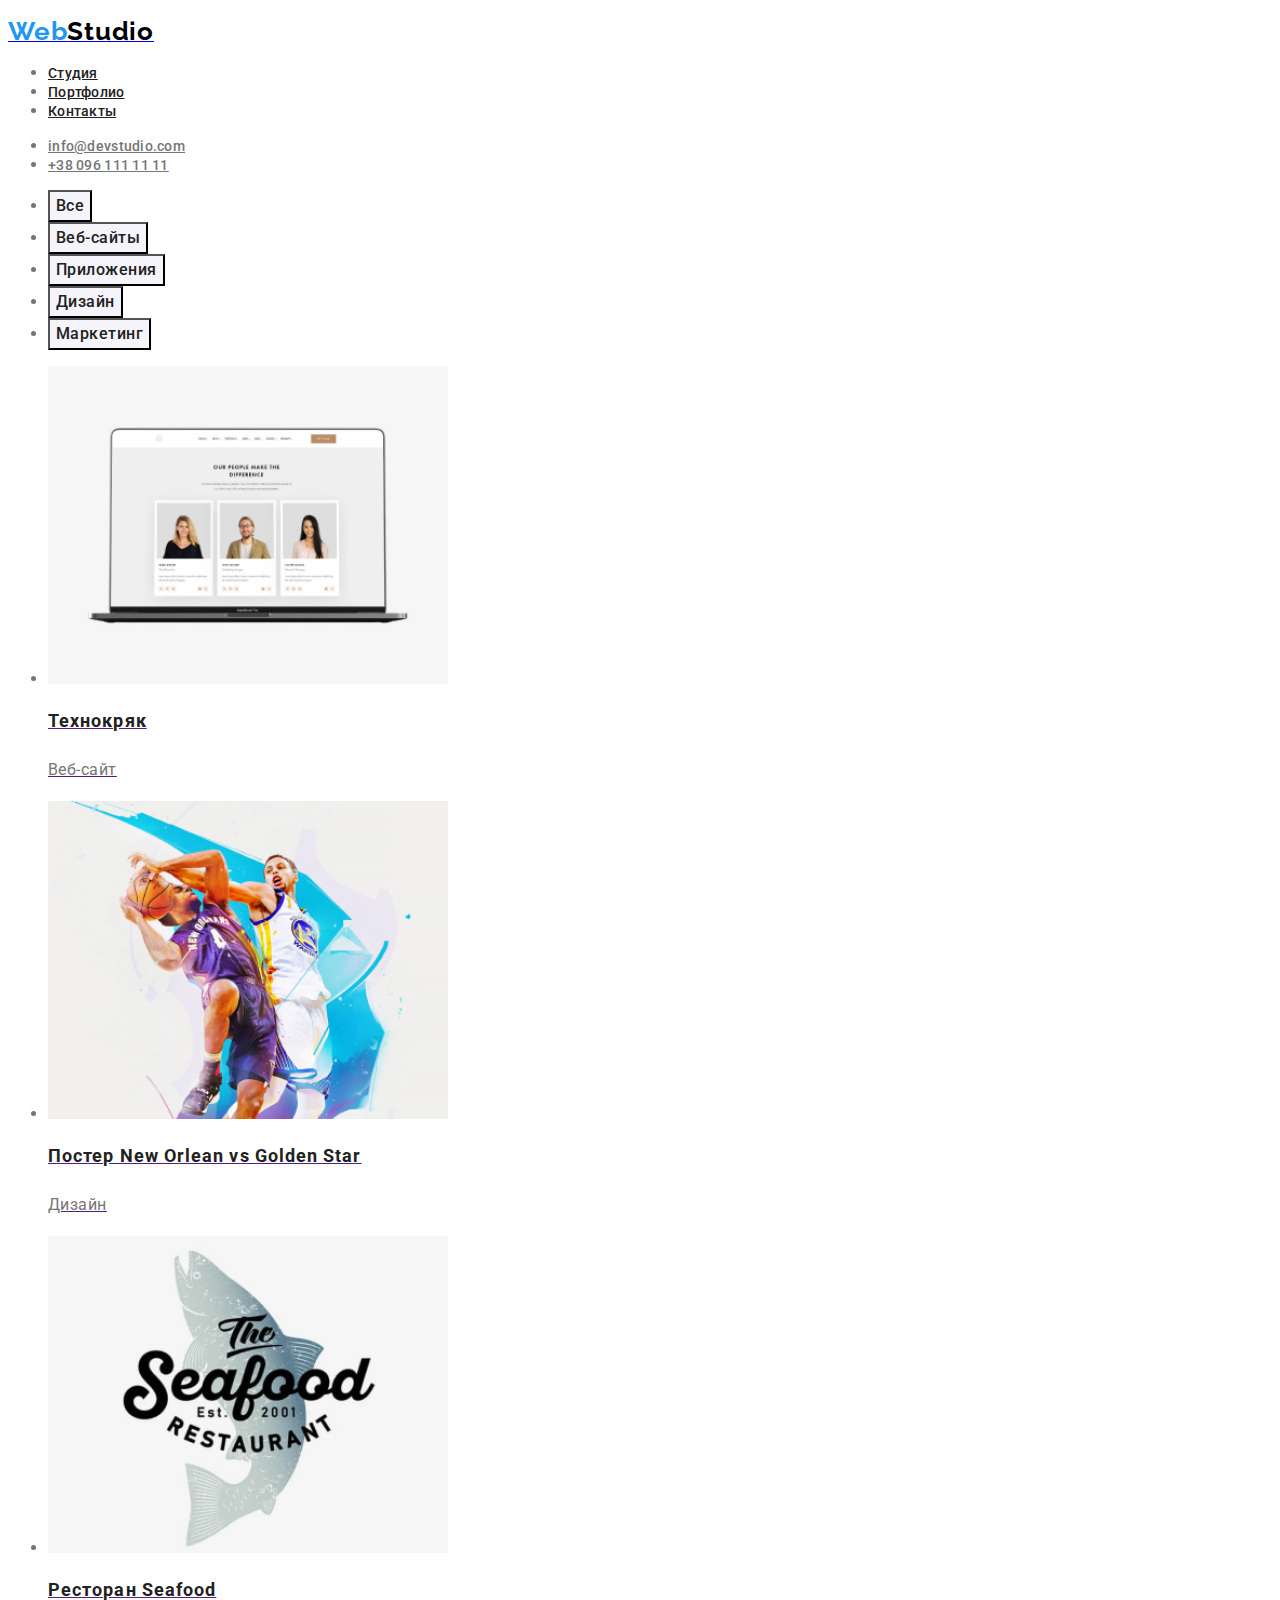
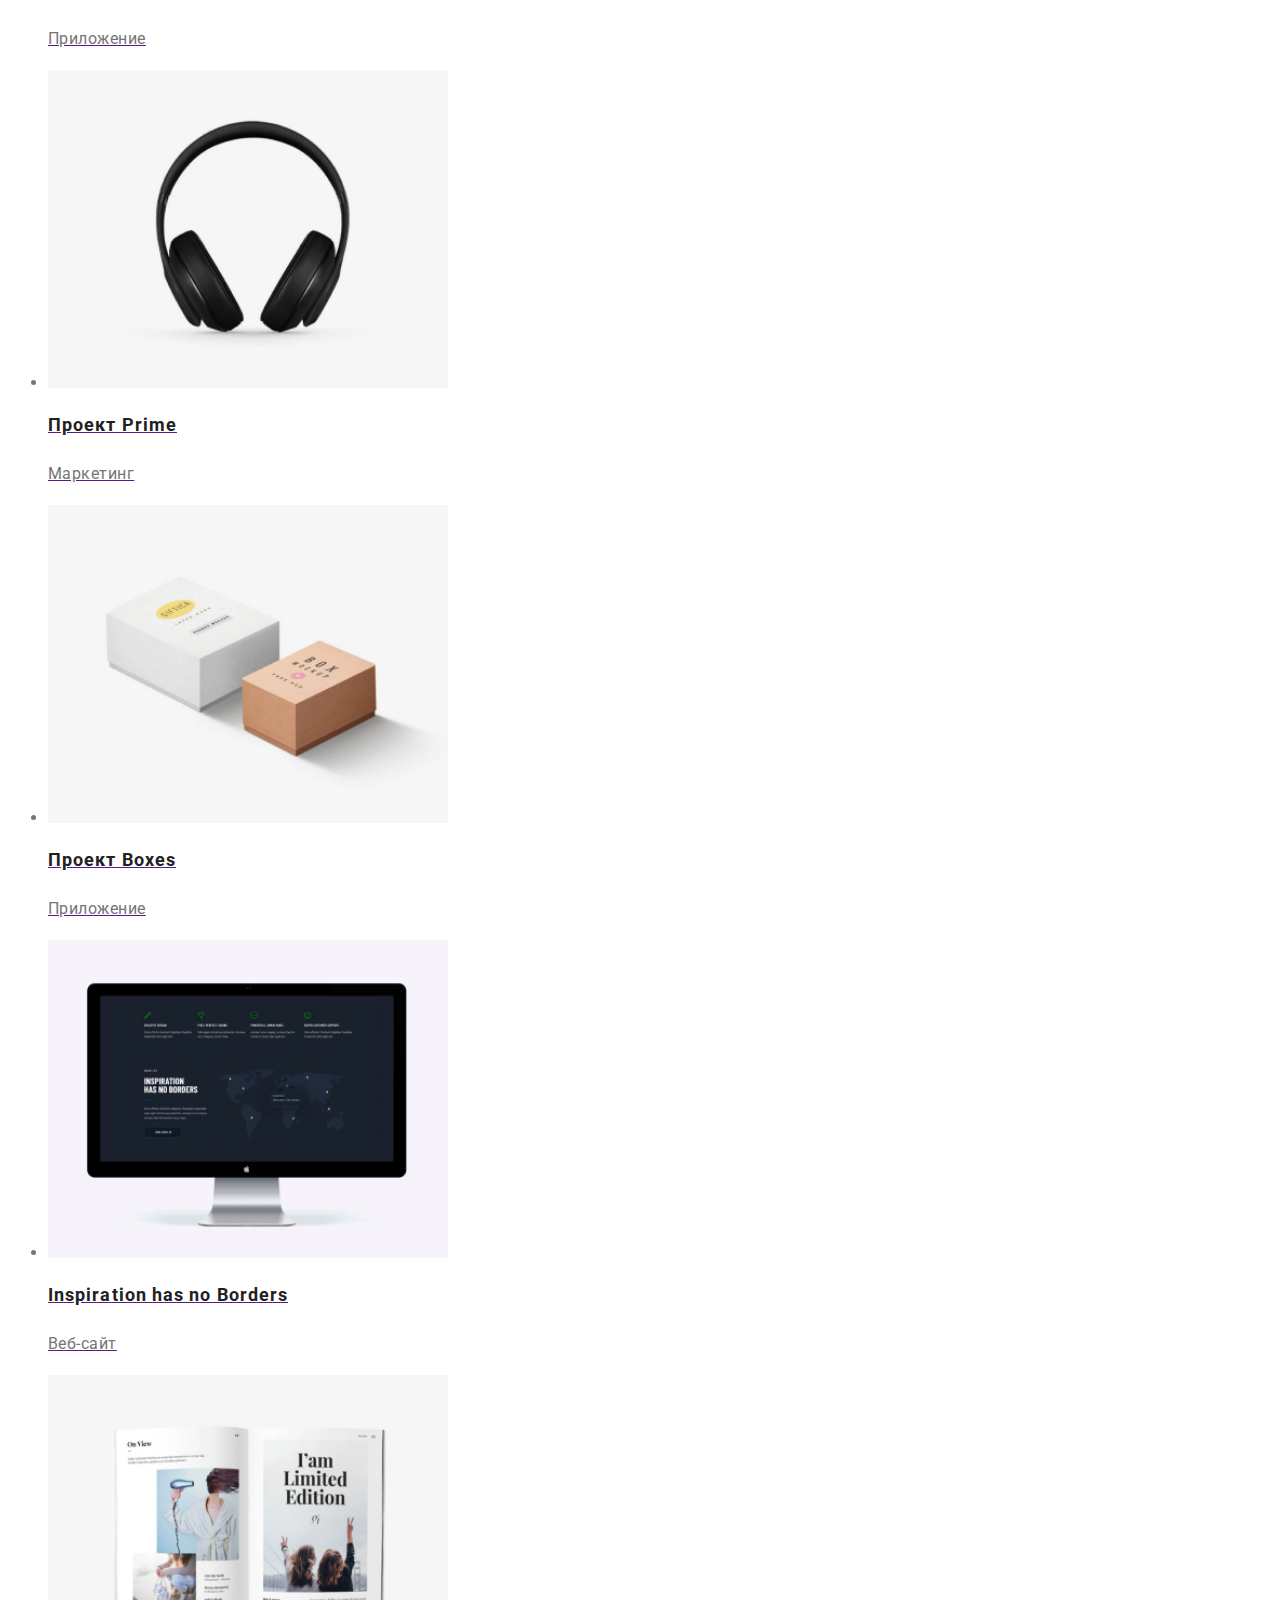
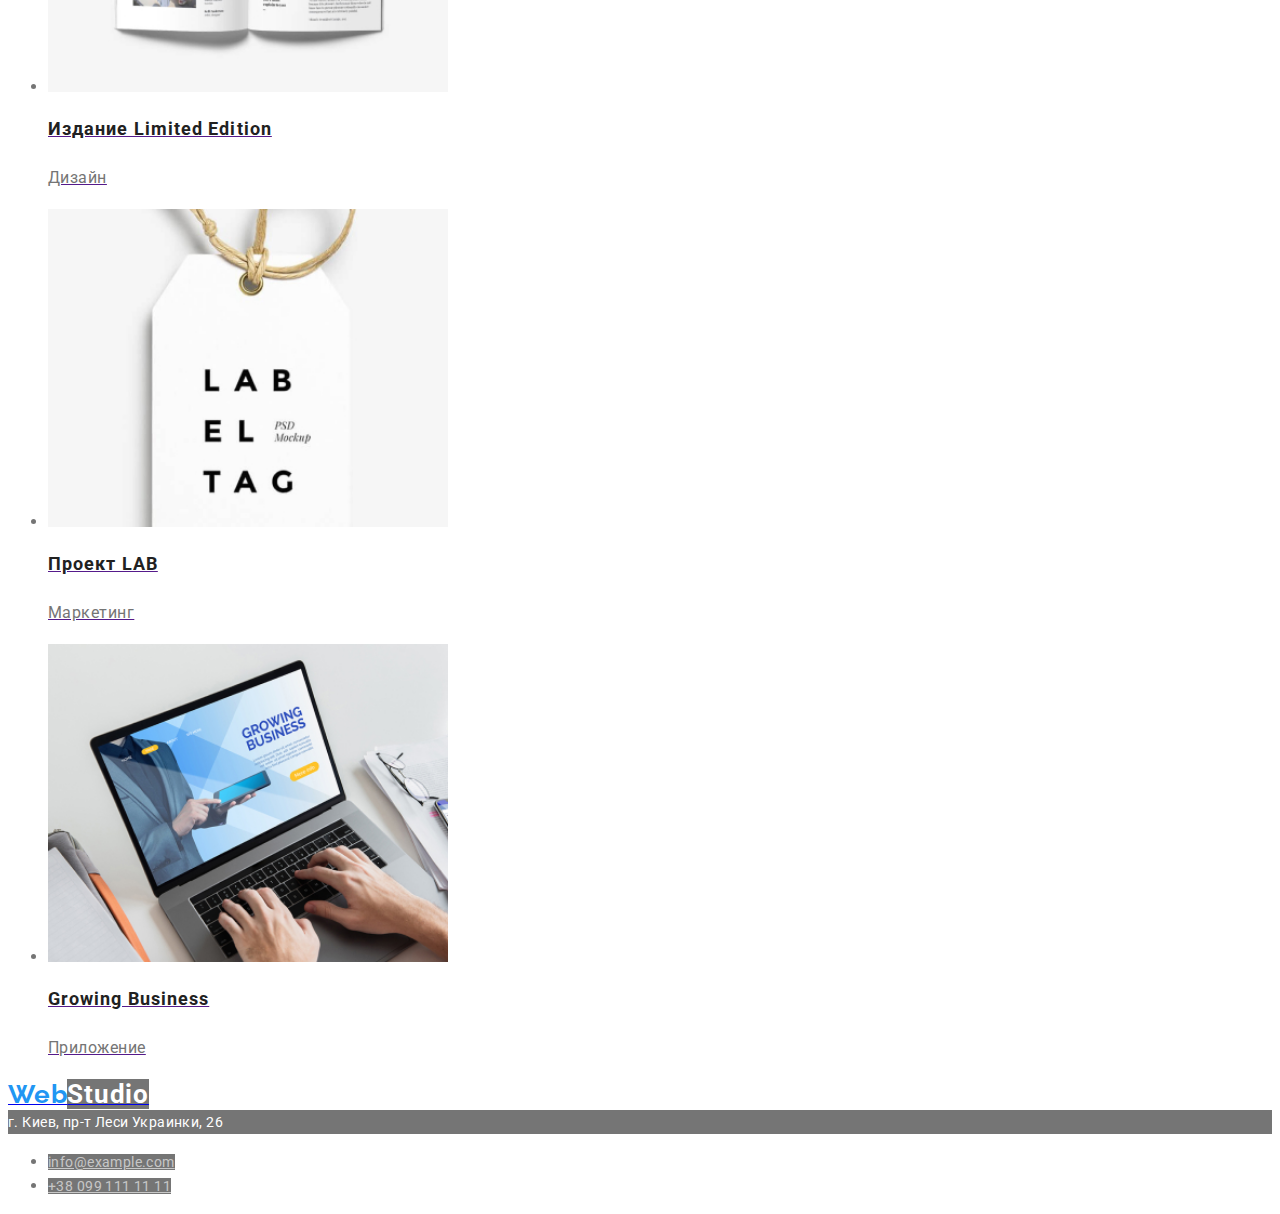
==== commit 57cfd7b6: "исправления после проверки валидатором" ====
--- a/portfolio.html
+++ b/portfolio.html
@@ -106,7 +106,7 @@
     <!--Подвал-->
     <footer class="footer">
       <a href="./index.html">
-        <p> <span class="logo-part">Web</span><span class="logo-footer">Studio</span></p>
+        <span class="logo-part">Web</span><span class="logo-footer">Studio</span>
       </a>
       <div>
         <address class="address-footer">г. Киев, пр-т Леси Украинки, 26</address>
